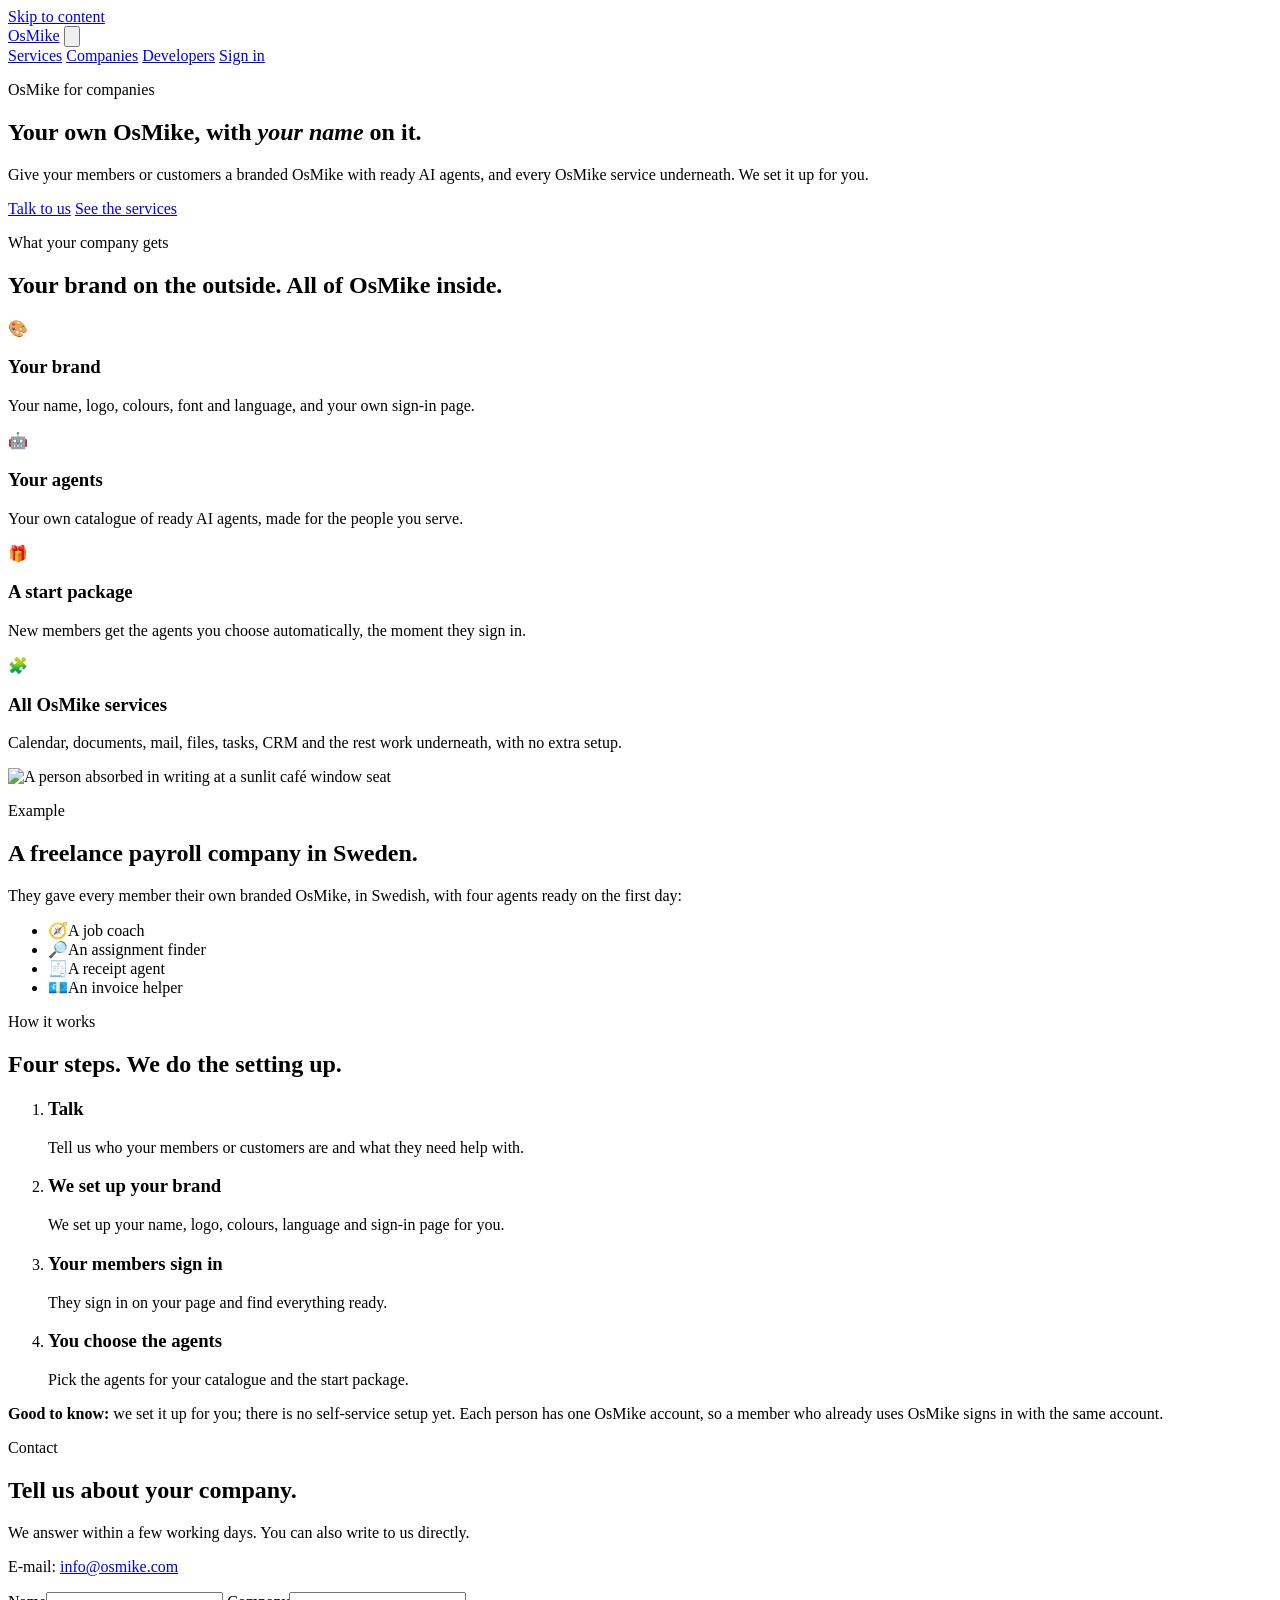
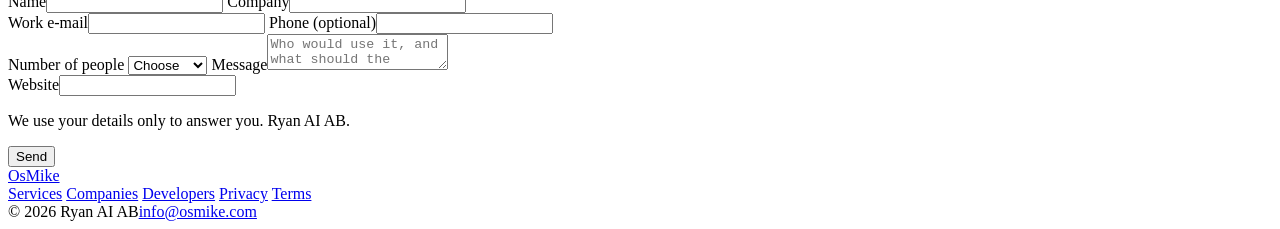
==== public/business.html @ 966ba389 "www.osmike.com: OsMike ecosystem site (people first) + OsMike for companies Rewrite from the device-" ====
<!doctype html>
<html lang="en">
<head>
<meta charset="utf-8" />
<meta name="viewport" content="width=device-width, initial-scale=1" />
<title>OsMike for companies — your own branded OsMike</title>
<meta name="description" content="White label: give your members or customers their own branded OsMike with ready AI agents and every OsMike service underneath. We set it up for you." />
<meta name="theme-color" content="#FBFAF7" media="(prefers-color-scheme: light)" />
<meta name="theme-color" content="#14110d" media="(prefers-color-scheme: dark)" />
<meta name="color-scheme" content="light dark" />
<link rel="canonical" href="https://www.osmike.com/business" />
<meta property="og:type" content="website" />
<meta property="og:site_name" content="OsMike" />
<meta property="og:url" content="https://www.osmike.com/business" />
<meta property="og:title" content="OsMike for companies — your own branded OsMike" />
<meta property="og:description" content="White label: give your members or customers their own branded OsMike with ready AI agents and every OsMike service underneath. We set it up for you." />
<meta property="og:image" content="https://www.osmike.com/img/hero-overlook.jpg" />
<meta property="og:image:alt" content="A woman with a warm coffee watching the dawn break over the sea from a cliff" />
<meta name="twitter:card" content="summary_large_image" />
<meta name="twitter:title" content="OsMike for companies — your own branded OsMike" />
<meta name="twitter:description" content="White label: give your members or customers their own branded OsMike with ready AI agents and every OsMike service underneath. We set it up for you." />
<meta name="twitter:image" content="https://www.osmike.com/img/hero-overlook.jpg" />
<link rel="apple-touch-icon" href="/img/apple-touch-icon.png" />
<link rel="icon" type="image/png" sizes="32x32" href="/img/favicon-32.png" />
<link rel="icon" href="data:image/svg+xml,%3Csvg xmlns='http://www.w3.org/2000/svg' viewBox='0 0 32 32'%3E%3Cdefs%3E%3ClinearGradient id='g' x1='0' y1='1' x2='1' y2='0'%3E%3Cstop offset='0' stop-color='%23FF8A5B'/%3E%3Cstop offset='.5' stop-color='%23FF6FA5'/%3E%3Cstop offset='1' stop-color='%237C7CFF'/%3E%3C/linearGradient%3E%3C/defs%3E%3Crect width='32' height='32' rx='9' fill='%23FBFAF7'/%3E%3Ccircle cx='16' cy='16' r='8' fill='url(%23g)'/%3E%3C/svg%3E" />
<link rel="preconnect" href="https://fonts.googleapis.com">
<link rel="preconnect" href="https://fonts.gstatic.com" crossorigin>
<link href="https://fonts.googleapis.com/css2?family=Fraunces:ital,opsz,wght@0,9..144,300..600;1,9..144,300..500&family=Manrope:wght@400;500;600;700&display=swap" rel="stylesheet">
<style>
  /* OsMike design tokens (reference copy; keep byte-identical). The rest is in /site.css. */
  :root{
    --bg:#FBFAF7; --ink:#17130E; --muted:#6c6458; --faint:#9a9082;
    --line:#ece6dc; --card:#ffffff;
    --coral:#FF8A5B; --rose:#FF6FA5; --peri:#7C7CFF; --sky:#4FC4E8;
    --accent:#E8553F;
    --disp:"Fraunces",Georgia,"Times New Roman",serif;
    --sans:"Manrope",system-ui,-apple-system,"Segoe UI",Roboto,Helvetica,Arial,sans-serif;
    --grad:linear-gradient(100deg,var(--coral),var(--rose) 42%,var(--peri) 82%);
  }
</style>
<link rel="stylesheet" href="/site.css" />
</head>
<body>
<a class="skip" href="#main">Skip to content</a>
<div class="dawn" aria-hidden="true"></div>
<div class="content">
<div class="wrap">

  <header class="top">
    <a class="logo" href="/" aria-label="OsMike home"><span class="mark"></span>OsMike</a>
    <button class="burger" type="button" aria-label="Menu" aria-expanded="false" aria-controls="menu">
      <svg viewBox="0 0 24 24" fill="none" stroke="currentColor" stroke-width="2" stroke-linecap="round" aria-hidden="true"><path d="M4 7h16M4 12h16M4 17h16"/></svg>
    </button>
    <nav class="menu" id="menu" aria-label="Main">
      <a href="/services">Services</a>
      <a href="/business" aria-current="page">Companies</a>
      <a href="/developers">Developers</a>
      <a class="cta" href="https://account.osmike.com/">Sign in</a>
    </nav>
  </header>

  <main id="main">

  <section class="page-head">
    <p class="eyebrow rv"><span class="d"></span>OsMike for companies</p>
    <h1 class="rv">Your own OsMike, with <em class="grad-text">your&nbsp;name</em> on it.</h1>
    <p class="sub rv">Give your members or customers a branded OsMike with ready AI agents, and every OsMike
      service underneath. We set it up for you.</p>
    <div class="actions rv">
      <a class="btn" href="#contact">Talk to us</a>
      <a class="btn ghost" href="/services">See the services</a>
    </div>
  </section>

  <section class="band" id="gets">
    <p class="kicker rv">What your company gets</p>
    <h2 class="title rv">Your brand on the outside. All of OsMike inside.</h2>
    <div class="gets">
      <div class="card rv"><span class="ico" aria-hidden="true">🎨</span><h3>Your brand</h3>
        <p>Your name, logo, colours, font and language, and your own sign-in page.</p></div>
      <div class="card rv"><span class="ico" aria-hidden="true">🤖</span><h3>Your agents</h3>
        <p>Your own catalogue of ready AI agents, made for the people you serve.</p></div>
      <div class="card rv"><span class="ico" aria-hidden="true">🎁</span><h3>A start package</h3>
        <p>New members get the agents you choose automatically, the moment they sign in.</p></div>
      <div class="card rv"><span class="ico" aria-hidden="true">🧩</span><h3>All OsMike services</h3>
        <p>Calendar, documents, mail, files, tasks, CRM and the rest work underneath, with no extra setup.</p></div>
    </div>
  </section>

  <section class="band" style="padding-top:0" id="example">
    <div class="case rv">
      <div class="c-media"><img src="/img/journey-work.webp" width="1280" height="720" loading="lazy" decoding="async"
        alt="A person absorbed in writing at a sunlit café window seat"></div>
      <div class="c-body">
        <p class="kicker">Example</p>
        <h2 class="title">A freelance payroll company in Sweden.</h2>
        <p class="intro">They gave every member their own branded OsMike, in Swedish, with four agents ready on the
          first day:</p>
        <ul class="agents-list">
          <li><span class="ico" aria-hidden="true">🧭</span>A job coach</li>
          <li><span class="ico" aria-hidden="true">🔎</span>An assignment finder</li>
          <li><span class="ico" aria-hidden="true">🧾</span>A receipt agent</li>
          <li><span class="ico" aria-hidden="true">💶</span>An invoice helper</li>
        </ul>
      </div>
    </div>
  </section>

  <section class="band" style="padding-top:0" id="how">
    <p class="kicker rv">How it works</p>
    <h2 class="title rv">Four steps. We do the setting up.</h2>
    <ol class="how">
      <li class="rv"><h3>Talk</h3><p>Tell us who your members or customers are and what they need help with.</p></li>
      <li class="rv"><h3>We set up your brand</h3><p>We set up your name, logo, colours, language and sign-in page for you.</p></li>
      <li class="rv"><h3>Your members sign in</h3><p>They sign in on your page and find everything ready.</p></li>
      <li class="rv"><h3>You choose the agents</h3><p>Pick the agents for your catalogue and the start package.</p></li>
    </ol>
    <p class="note rv"><b>Good to know:</b> we set it up for you; there is no self-service setup yet. Each person
      has one OsMike account, so a member who already uses OsMike signs in with the same account.</p>
  </section>

  <section class="band" style="padding-top:0" id="contact">
    <div class="contact">
      <div>
        <p class="kicker rv">Contact</p>
        <h2 class="title rv">Tell us about your company.</h2>
        <p class="intro rv">We answer within a few working days. You can also write to us directly.</p>
        <p class="mail-line rv">E-mail: <a href="mailto:info@osmike.com">info@osmike.com</a></p>
      </div>
      <div id="form-box">
        <form class="lead" id="lead" novalidate>
          <div class="row2">
            <label>Name<input name="name" type="text" autocomplete="name" required maxlength="200"></label>
            <label>Company<input name="company" type="text" autocomplete="organization" required maxlength="200"></label>
          </div>
          <div class="row2">
            <label>Work e-mail<input name="email" type="email" autocomplete="email" required maxlength="254"></label>
            <label><span>Phone <span class="opt">(optional)</span></span><input name="phone" type="tel" autocomplete="tel" maxlength="50"></label>
          </div>
          <label>Number of people
            <select name="size" required>
              <option value="" selected disabled>Choose</option>
              <option>1-10</option><option>11-50</option><option>51-250</option><option>251-1000</option><option>1000+</option>
            </select>
          </label>
          <label>Message<textarea name="message" required maxlength="5000" placeholder="Who would use it, and what should the agents help with?"></textarea></label>
          <div class="hp" aria-hidden="true">
            <label>Website<input name="website" type="text" tabindex="-1" autocomplete="off"></label>
          </div>
          <p class="consent">We use your details only to answer you. Ryan AI AB.</p>
          <p class="form-err" id="form-err" role="alert" hidden></p>
          <div><button class="btn" type="submit" id="send">Send</button></div>
        </form>
      </div>
    </div>
  </section>

  </main>

  <footer>
    <a class="logo" href="/"><span class="mark"></span>OsMike</a>
    <nav class="links" aria-label="Footer">
      <a href="/services">Services</a>
      <a href="/business">Companies</a>
      <a href="/developers">Developers</a>
      <a href="https://account.osmike.com/privacy">Privacy</a>
      <a href="https://account.osmike.com/terms">Terms</a>
    </nav>
    <div class="legal"><span>© 2026 Ryan AI AB</span><a href="mailto:info@osmike.com">info@osmike.com</a></div>
  </footer>

</div>
</div>

<script>
  (function(){
    var b=document.querySelector('.burger'),m=document.getElementById('menu');
    if(b&&m){b.addEventListener('click',function(){var o=m.classList.toggle('open');b.setAttribute('aria-expanded',o?'true':'false');});
      document.addEventListener('keydown',function(e){if(e.key==='Escape'&&m.classList.contains('open')){m.classList.remove('open');b.setAttribute('aria-expanded','false');b.focus();}});}
    var els=[].slice.call(document.querySelectorAll('.rv'));
    if(!('IntersectionObserver' in window)){els.forEach(function(e){e.classList.add('in')});return;}
    var io=new IntersectionObserver(function(en){
      en.forEach(function(x){ if(x.isIntersecting){x.target.classList.add('in');io.unobserve(x.target);} });
    },{threshold:.08,rootMargin:'0px 0px -6% 0px'});
    els.forEach(function(e){io.observe(e)});
  })();
</script>

<script>
(function(){
  var f=document.getElementById('lead'),err=document.getElementById('form-err'),btn=document.getElementById('send'),box=document.getElementById('form-box');
  function showErr(m){err.textContent=m;err.hidden=false;}
  f.addEventListener('submit',function(e){
    e.preventDefault();err.hidden=true;
    if(!f.checkValidity()){
      var bad=f.querySelector(':invalid');
      showErr('Please fill in '+(bad&&bad.name==='email'?'a valid work e-mail':'all fields except phone')+'.');
      if(bad)bad.focus();return;
    }
    var v=function(n){return (f.elements[n].value||'').trim()};
    var body={name:v('name'),company:v('company'),email:v('email'),phone:v('phone'),size:v('size'),message:v('message'),website:v('website')};
    btn.disabled=true;btn.textContent='Sending…';
    fetch('/api/contact',{method:'POST',headers:{'Content-Type':'application/json'},body:JSON.stringify(body)})
      .then(function(r){return r.json().catch(function(){return {}}).then(function(j){return {ok:r.ok,j:j}})})
      .then(function(x){
        if(x.ok){
          box.innerHTML='<div class="thanks" tabindex="-1"><h3>Thank you.</h3><p>We have your message and will answer you at the e-mail you gave us.</p></div>';
          box.firstChild.focus();return;
        }
        var d=x.j&&x.j.detail;
        if(Array.isArray(d))d=d.map(function(i){return i.msg||''}).join(' ');
        showErr(d||'Something went wrong. Please try again, or write to info@osmike.com.');
      })
      .catch(function(){showErr('Could not send. Check your connection and try again, or write to info@osmike.com.');})
      .then(function(){btn.disabled=false;btn.textContent='Send';});
  });
})();
</script>
</body>
</html>
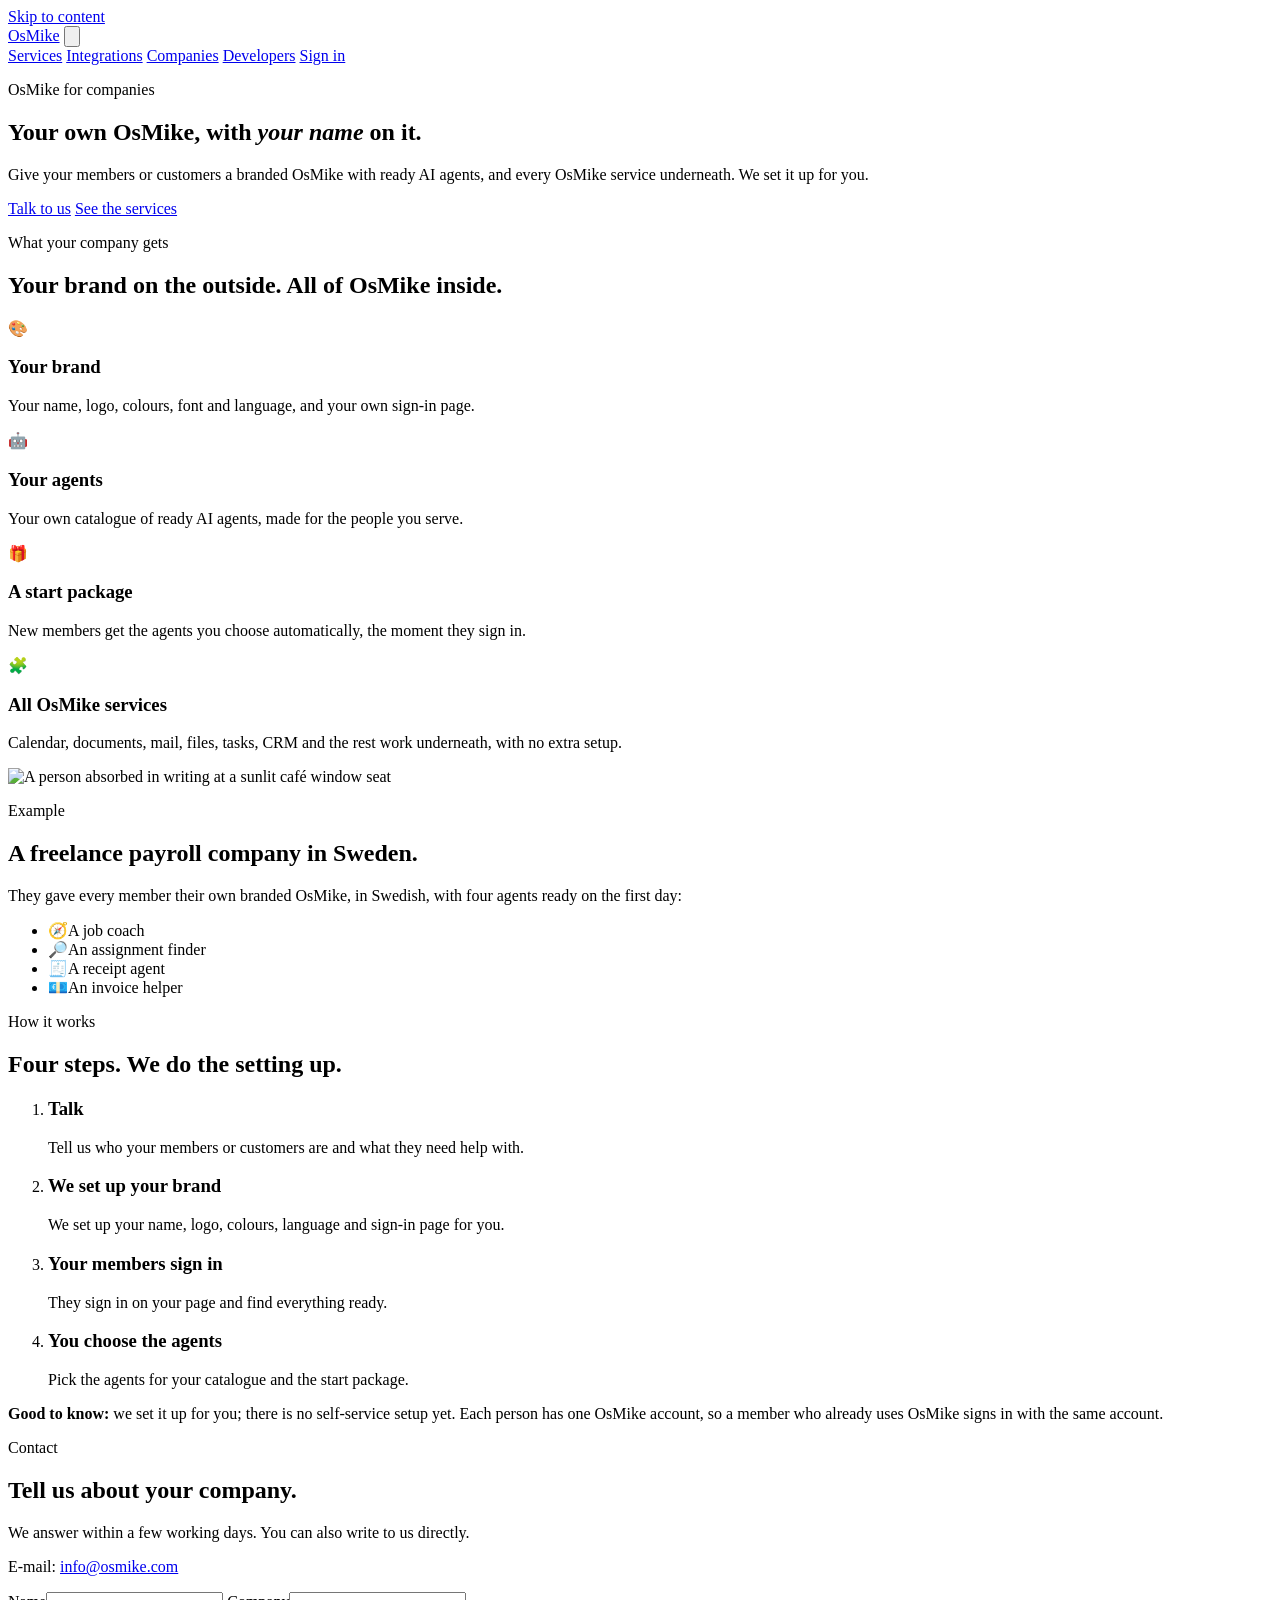
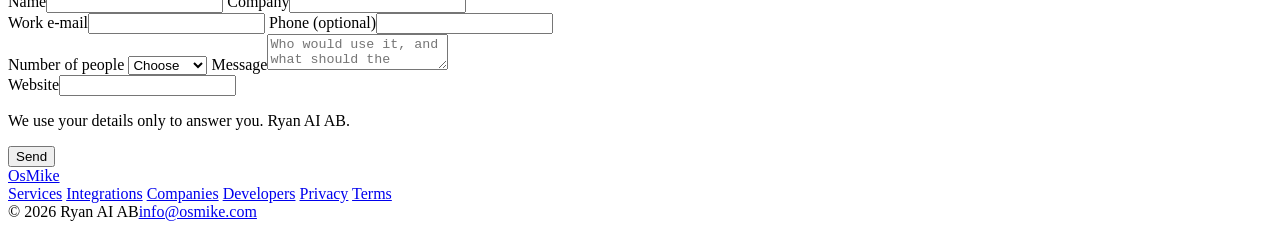
==== commit 9234a6f9: "Site: jobs + leads on the home page, new /integrations page (accounts, any API on request, the 20 bu" ====
--- a/public/business.html
+++ b/public/business.html
@@ -53,6 +53,7 @@
     </button>
     <nav class="menu" id="menu" aria-label="Main">
       <a href="/services">Services</a>
+      <a href="/integrations">Integrations</a>
       <a href="/business" aria-current="page">Companies</a>
       <a href="/developers">Developers</a>
       <a class="cta" href="https://account.osmike.com/">Sign in</a>
@@ -161,6 +162,7 @@
     <a class="logo" href="/"><span class="mark"></span>OsMike</a>
     <nav class="links" aria-label="Footer">
       <a href="/services">Services</a>
+      <a href="/integrations">Integrations</a>
       <a href="/business">Companies</a>
       <a href="/developers">Developers</a>
       <a href="https://account.osmike.com/privacy">Privacy</a>
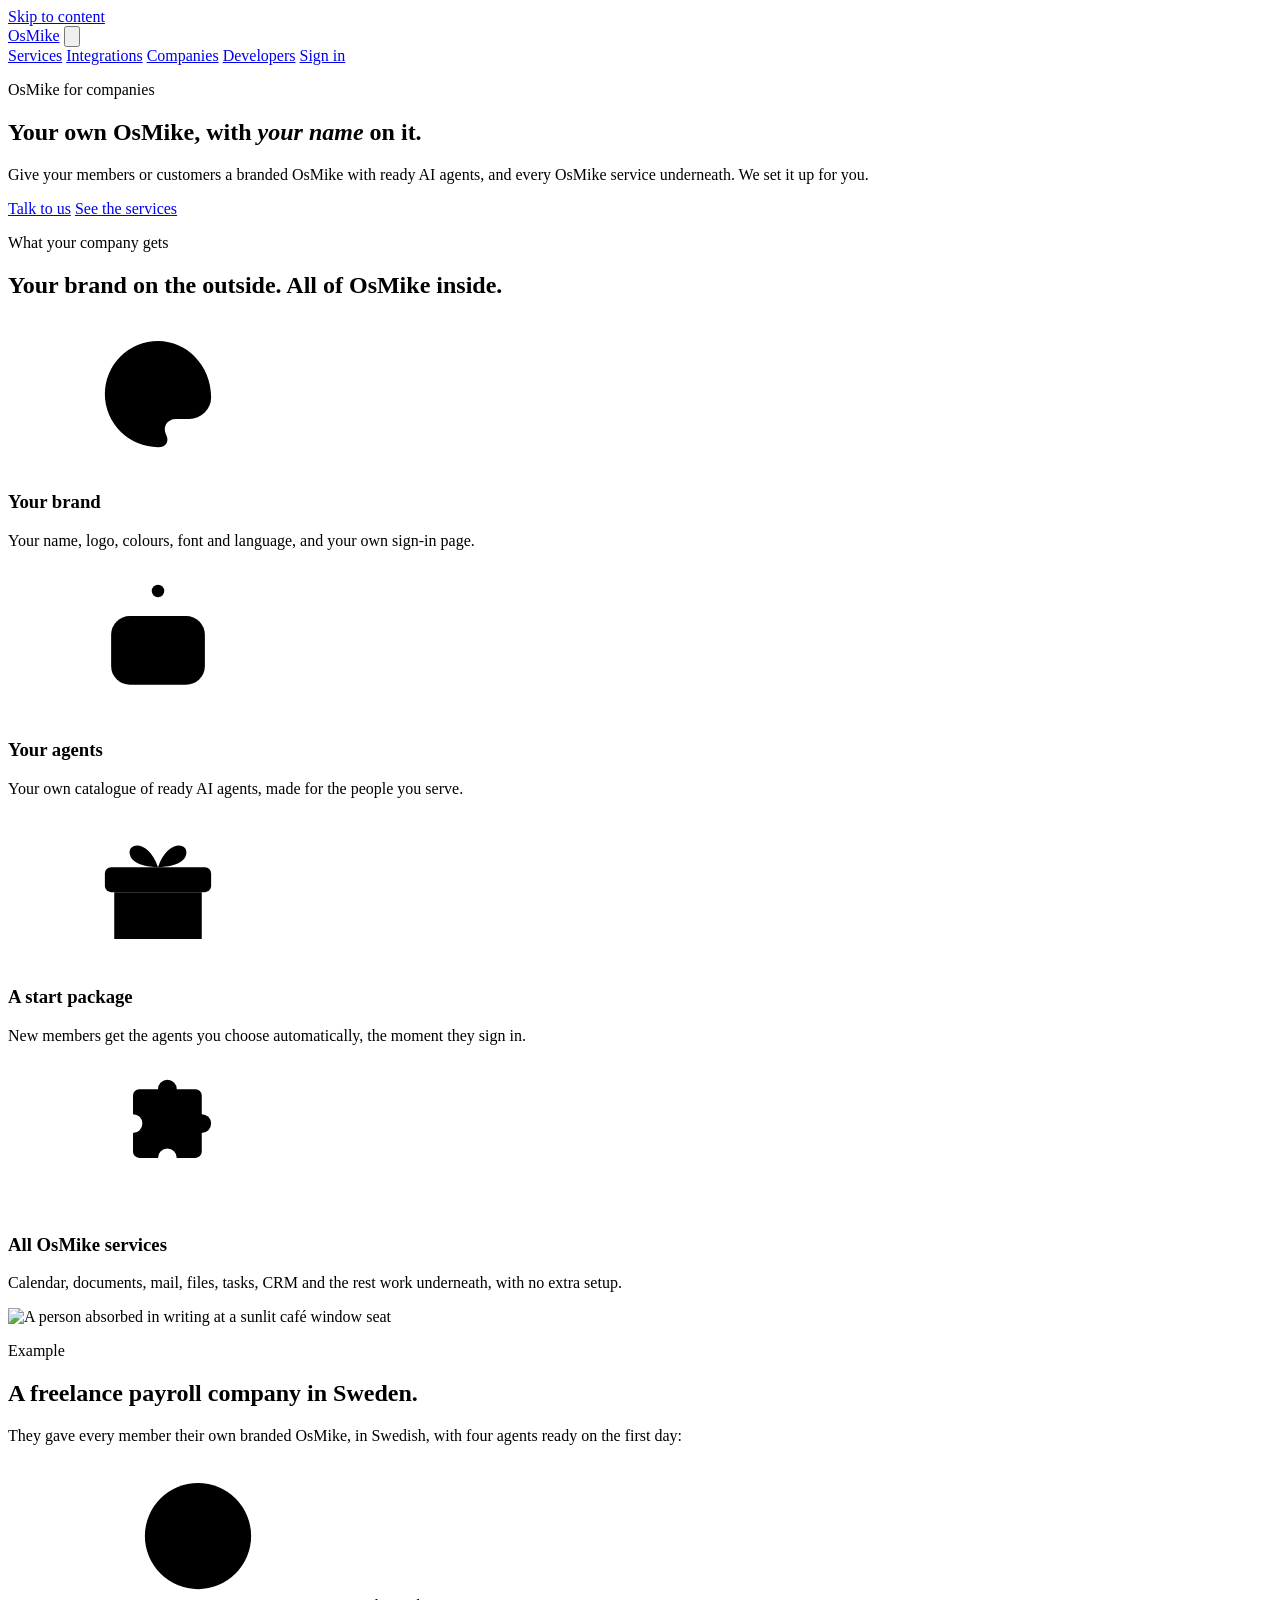
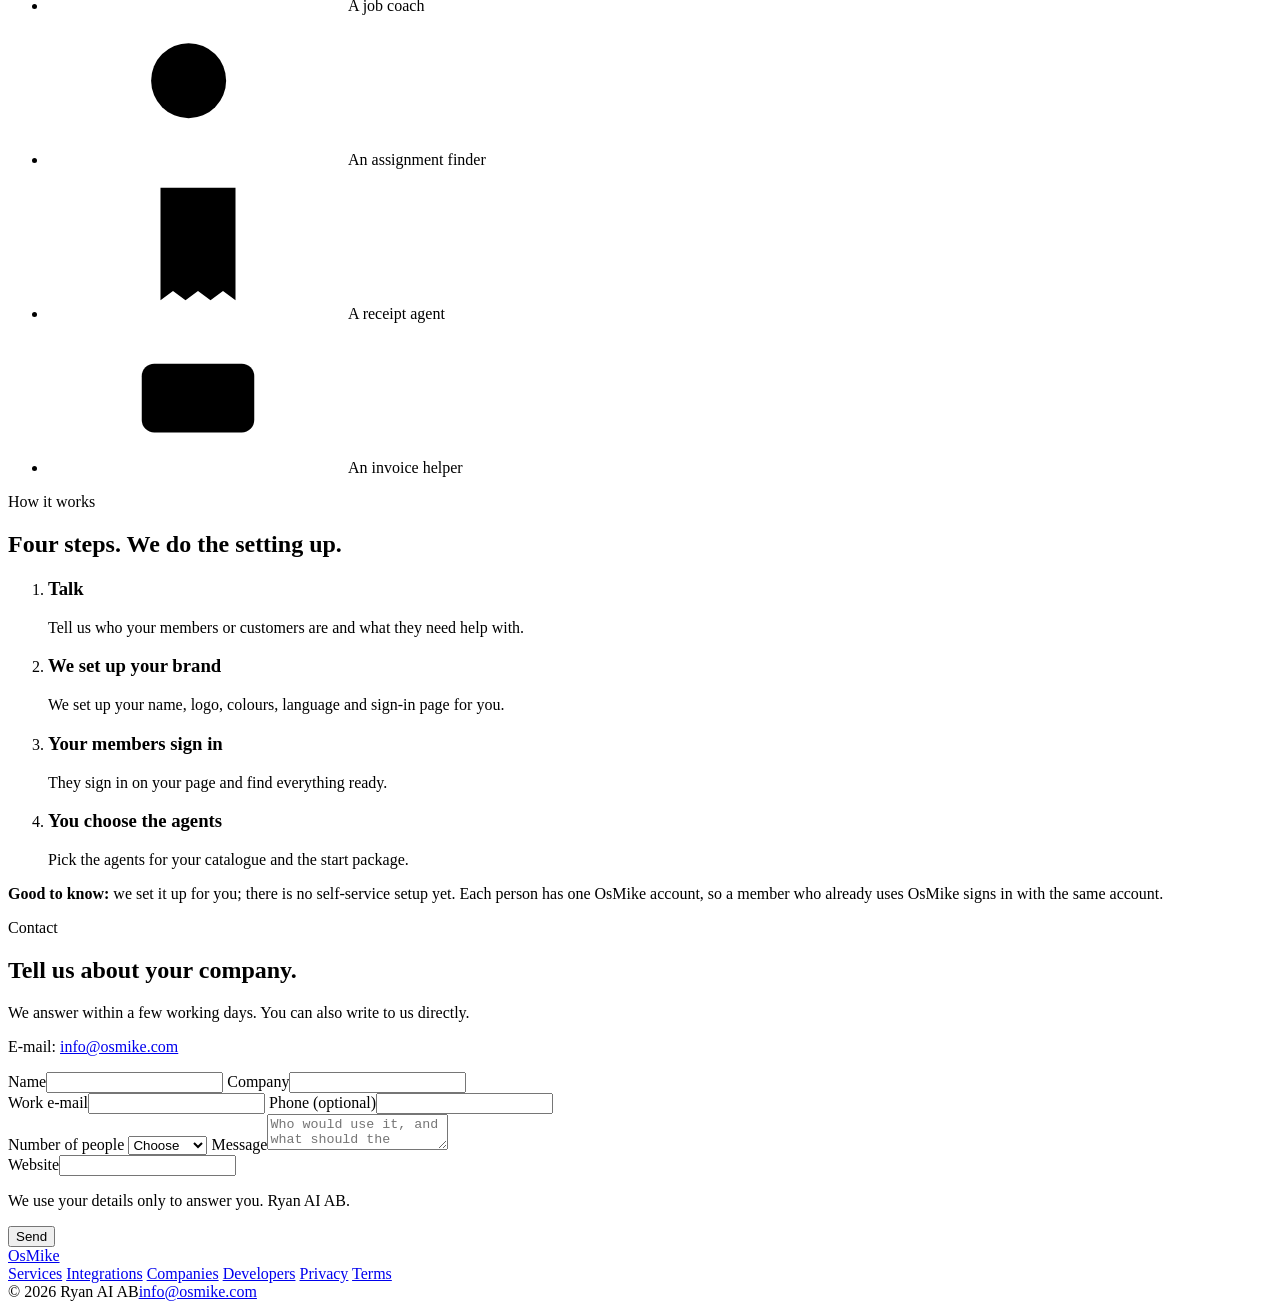
==== commit 8e50b139: "Line icons (inline SVG sprite, tools/icons.py) instead of emoji: emoji are empty squares on Linux/Wi" ====
--- a/public/business.html
+++ b/public/business.html
@@ -45,7 +45,7 @@
 <div class="dawn" aria-hidden="true"></div>
 <div class="content">
 <div class="wrap">
-
+<svg width="0" height="0" style="position:absolute" aria-hidden="true" focusable="false"><defs><symbol id="i-calendar" viewBox="0 0 24 24"><rect x="3.5" y="5" width="17" height="15.5" rx="2.5"/><path d="M3.5 10h17M8 3v4M16 3v4"/></symbol><symbol id="i-file" viewBox="0 0 24 24"><path d="M14 3H7a2 2 0 0 0-2 2v14a2 2 0 0 0 2 2h10a2 2 0 0 0 2-2V8z"/><path d="M14 3v5h5M8.5 13h7M8.5 16.5h5"/></symbol><symbol id="i-sheet" viewBox="0 0 24 24"><rect x="4" y="4" width="16" height="16" rx="2"/><path d="M4 10h16M4 15h16M10 4v16"/></symbol><symbol id="i-slides" viewBox="0 0 24 24"><rect x="3" y="4" width="18" height="12" rx="2"/><path d="M12 16v4M8 20h8M8 12l3-3 2 2 3-3"/></symbol><symbol id="i-video" viewBox="0 0 24 24"><rect x="3" y="6" width="13" height="12" rx="2.5"/><path d="M16 10.5l5-3v9l-5-3"/></symbol><symbol id="i-mail" viewBox="0 0 24 24"><rect x="3" y="5" width="18" height="14" rx="2.5"/><path d="M3.5 7l8.5 6 8.5-6"/></symbol><symbol id="i-folder" viewBox="0 0 24 24"><path d="M3 7a2 2 0 0 1 2-2h4l2 2.5h8a2 2 0 0 1 2 2V17a2 2 0 0 1-2 2H5a2 2 0 0 1-2-2z"/></symbol><symbol id="i-check" viewBox="0 0 24 24"><rect x="4" y="4" width="16" height="16" rx="3"/><path d="M8.5 12.5l2.5 2.5 4.5-5"/></symbol><symbol id="i-cards" viewBox="0 0 24 24"><rect x="7" y="4" width="11" height="15" rx="2" transform="rotate(8 12.5 11.5)"/><rect x="4" y="5" width="11" height="15" rx="2"/></symbol><symbol id="i-handshake" viewBox="0 0 24 24"><path d="M3 12l3-3 3 1 3-3 3 1 3 2 3-1"/><path d="M6 9v5l4 4 2-1 2 1 4-4v-4"/><path d="M10 14l2 2M12 12l2.5 2.5"/></symbol><symbol id="i-scroll" viewBox="0 0 24 24"><path d="M7 4h10a2 2 0 0 1 2 2v12a2 2 0 0 1-2 2H8"/><path d="M7 4a2 2 0 0 0-2 2v2h4V6a2 2 0 0 0-2-2zM9 20a2 2 0 0 1-2-2V8M11 9h5M11 12.5h5M11 16h3"/></symbol><symbol id="i-pen" viewBox="0 0 24 24"><path d="M15.5 4.5l4 4L9 19l-5 1 1-5z"/><path d="M13.5 6.5l4 4"/></symbol><symbol id="i-target" viewBox="0 0 24 24"><circle cx="12" cy="12" r="8.5"/><circle cx="12" cy="12" r="5"/><circle cx="12" cy="12" r="1.5"/></symbol><symbol id="i-briefcase" viewBox="0 0 24 24"><rect x="3" y="7" width="18" height="13" rx="2.5"/><path d="M9 7V5.5A1.5 1.5 0 0 1 10.5 4h3A1.5 1.5 0 0 1 15 5.5V7M3 12.5h18"/></symbol><symbol id="i-sparkles" viewBox="0 0 24 24"><path d="M12 3l1.8 4.7L18.5 9.5l-4.7 1.8L12 16l-1.8-4.7L5.5 9.5l4.7-1.8z"/><path d="M18.5 15l.8 2 2 .8-2 .8-.8 2-.8-2-2-.8 2-.8z"/></symbol><symbol id="i-users" viewBox="0 0 24 24"><circle cx="9" cy="8.5" r="3.2"/><path d="M3 19.5c.6-3.3 3-5 6-5s5.4 1.7 6 5"/><circle cx="16.5" cy="9.5" r="2.6"/><path d="M16 14.6c2.6.1 4.4 1.7 5 4.4"/></symbol><symbol id="i-brain" viewBox="0 0 24 24"><path d="M9.5 4.5A2.5 2.5 0 0 0 7 7a2.5 2.5 0 0 0-2 4 2.5 2.5 0 0 0 1 4 2.5 2.5 0 0 0 3.5 3.5V4.5z"/><path d="M14.5 4.5A2.5 2.5 0 0 1 17 7a2.5 2.5 0 0 1 2 4 2.5 2.5 0 0 1-1 4 2.5 2.5 0 0 1-3.5 3.5V4.5z"/><path d="M9.5 4.5a2.5 2.5 0 0 1 5 0M9.5 18.5a2.5 2.5 0 0 0 5 0"/></symbol><symbol id="i-link" viewBox="0 0 24 24"><path d="M10 14a4 4 0 0 0 5.7 0l3-3a4 4 0 0 0-5.7-5.7l-1 1"/><path d="M14 10a4 4 0 0 0-5.7 0l-3 3a4 4 0 0 0 5.7 5.7l1-1"/></symbol><symbol id="i-plug" viewBox="0 0 24 24"><path d="M9 3v5M15 3v5M6 8h12v3a6 6 0 0 1-12 0zM12 17v4"/></symbol><symbol id="i-camera" viewBox="0 0 24 24"><path d="M4 8a2 2 0 0 1 2-2h2l1.5-2h5L16 6h2a2 2 0 0 1 2 2v9a2 2 0 0 1-2 2H6a2 2 0 0 1-2-2z"/><circle cx="12" cy="12.5" r="3.5"/></symbol><symbol id="i-map" viewBox="0 0 24 24"><path d="M3 6.5l6-2.5 6 2.5 6-2.5v13.5l-6 2.5-6-2.5-6 2.5z"/><path d="M9 4v13.5M15 6.5V20"/></symbol><symbol id="i-cloud-sun" viewBox="0 0 24 24"><path d="M8 4.5V3M3.5 9H2M4.8 5.8L3.8 4.8M12.2 5.8l1-1"/><path d="M5.2 11A3.5 3.5 0 0 1 11.6 8"/><path d="M8 20a4 4 0 0 1-.4-8 5.5 5.5 0 0 1 10.6 1.5A3.3 3.3 0 0 1 17.5 20z"/></symbol><symbol id="i-newspaper" viewBox="0 0 24 24"><path d="M4 5h13v14a1.5 1.5 0 0 0 1.5 1.5H6A2 2 0 0 1 4 18.5z"/><path d="M17 9h3v9.5a1.5 1.5 0 0 1-3 0M7.5 8.5h6M7.5 12h6M7.5 15.5h4"/></symbol><symbol id="i-search" viewBox="0 0 24 24"><circle cx="10.5" cy="10.5" r="6"/><path d="M15 15l5.5 5.5"/></symbol><symbol id="i-globe" viewBox="0 0 24 24"><circle cx="12" cy="12" r="8.5"/><path d="M3.5 12h17M12 3.5c2.5 2.5 3.5 5.5 3.5 8.5s-1 6-3.5 8.5c-2.5-2.5-3.5-5.5-3.5-8.5s1-6 3.5-8.5z"/></symbol><symbol id="i-mic" viewBox="0 0 24 24"><rect x="9" y="3" width="6" height="11" rx="3"/><path d="M5.5 11a6.5 6.5 0 0 0 13 0M12 17.5V21M9 21h6"/></symbol><symbol id="i-music" viewBox="0 0 24 24"><path d="M9 18V5l11-2v13"/><circle cx="6.5" cy="18" r="2.5"/><circle cx="17.5" cy="16" r="2.5"/></symbol><symbol id="i-book" viewBox="0 0 24 24"><path d="M4 5.5A1.5 1.5 0 0 1 5.5 4H11v16H5.5A1.5 1.5 0 0 1 4 18.5zM20 5.5A1.5 1.5 0 0 0 18.5 4H13v16h5.5a1.5 1.5 0 0 0 1.5-1.5z"/></symbol><symbol id="i-cart" viewBox="0 0 24 24"><path d="M3 4h2.5l2 11h10.5l2-7.5H6.5"/><circle cx="9" cy="19" r="1.5"/><circle cx="17" cy="19" r="1.5"/></symbol><symbol id="i-pot" viewBox="0 0 24 24"><path d="M4 10h16v5a5 5 0 0 1-5 5H9a5 5 0 0 1-5-5zM2.5 10h19M9 6.5c0-1 1-1.5 1-2.5M13 6.5c0-1 1-1.5 1-2.5"/></symbol><symbol id="i-box" viewBox="0 0 24 24"><path d="M12 3l8.5 4.5v9L12 21l-8.5-4.5v-9z"/><path d="M3.5 7.5L12 12l8.5-4.5M12 12v9"/></symbol><symbol id="i-pin" viewBox="0 0 24 24"><path d="M12 21s-6.5-6-6.5-11a6.5 6.5 0 0 1 13 0c0 5-6.5 11-6.5 11z"/><circle cx="12" cy="10" r="2.3"/></symbol><symbol id="i-compass" viewBox="0 0 24 24"><circle cx="12" cy="12" r="8.5"/><path d="M15.5 8.5l-2 5-5 2 2-5z"/></symbol><symbol id="i-car" viewBox="0 0 24 24"><path d="M5 16V11l2-4.5h10l2 4.5v5"/><path d="M3.5 16h17v2.5h-17zM5 11h14"/><circle cx="7.5" cy="13.5" r=".6"/><circle cx="16.5" cy="13.5" r=".6"/></symbol><symbol id="i-wallet" viewBox="0 0 24 24"><path d="M4 7.5A2.5 2.5 0 0 1 6.5 5H18v3"/><rect x="4" y="8" width="16.5" height="11.5" rx="2.5"/><path d="M16.5 13.5h.5"/></symbol><symbol id="i-dna" viewBox="0 0 24 24"><path d="M7 3c0 6 10 6 10 12M17 21c0-6-10-6-10-12"/><path d="M8 6h8M8.5 17.5h7M9 12h6"/></symbol><symbol id="i-chart-up" viewBox="0 0 24 24"><path d="M4 4v16h16"/><path d="M7.5 15l4-4.5 3 3 5-6"/><path d="M15.5 7.5h4v4"/></symbol><symbol id="i-chat" viewBox="0 0 24 24"><path d="M5 5h14a2 2 0 0 1 2 2v8a2 2 0 0 1-2 2h-8l-4.5 3.5V17H5a2 2 0 0 1-2-2V7a2 2 0 0 1 2-2z"/><path d="M8 10h8M8 13h5"/></symbol><symbol id="i-key" viewBox="0 0 24 24"><circle cx="8" cy="15" r="4"/><path d="M11 12l8.5-8.5M16 7l2.5 2.5M18.5 4.5L20 6"/></symbol><symbol id="i-zap" viewBox="0 0 24 24"><path d="M13 3L5 13.5h6L10 21l8-10.5h-6z"/></symbol><symbol id="i-bot" viewBox="0 0 24 24"><rect x="4.5" y="8" width="15" height="11" rx="3"/><path d="M12 4.5V8M9.5 13h.01M14.5 13h.01M9.5 16.5h5"/><circle cx="12" cy="4" r="1"/></symbol><symbol id="i-satellite" viewBox="0 0 24 24"><path d="M13 7l4 4-6 6-4-4z"/><path d="M15 5l2-2 4 4-2 2M9 15l-2 2M4.5 13.5A6 6 0 0 0 10.5 19.5"/></symbol><symbol id="i-shield" viewBox="0 0 24 24"><path d="M12 3l7.5 3v5.5c0 4.5-3 8-7.5 9.5-4.5-1.5-7.5-5-7.5-9.5V6z"/><path d="M9 12l2 2 4-4"/></symbol><symbol id="i-tools" viewBox="0 0 24 24"><path d="M14.5 6.5a4 4 0 0 0-5.3 5L4 16.8V20h3.2l5.3-5.2a4 4 0 0 0 5-5.3l-2.5 2.5-2.5-.5-.5-2.5z"/></symbol><symbol id="i-palette" viewBox="0 0 24 24"><path d="M12 3.5a8.5 8.5 0 1 0 0 17c1.4 0 1.8-1 1.3-2-.6-1.2.1-2.5 1.6-2.5H17a3.5 3.5 0 0 0 3.5-3.5c0-5-3.8-9-8.5-9z"/><circle cx="7.5" cy="11" r="1"/><circle cx="10" cy="7.5" r="1"/><circle cx="14.5" cy="7.5" r="1"/></symbol><symbol id="i-gift" viewBox="0 0 24 24"><rect x="3.5" y="8.5" width="17" height="4" rx="1"/><path d="M5 12.5V20h14v-7.5M12 8.5V20M12 8.5C10.5 4 7 4.5 7.5 6.5S12 8.5 12 8.5zM12 8.5c1.5-4.5 5-4 4.5-2S12 8.5 12 8.5z"/></symbol><symbol id="i-banknote" viewBox="0 0 24 24"><rect x="3" y="6.5" width="18" height="11" rx="2"/><circle cx="12" cy="12" r="2.5"/><path d="M6.5 9.5v.01M17.5 14.5v.01"/></symbol><symbol id="i-bank" viewBox="0 0 24 24"><path d="M3.5 9L12 4l8.5 5zM5.5 9v8M10 9v8M14 9v8M18.5 9v8M3.5 20h17M4.5 17h15"/></symbol><symbol id="i-landmark" viewBox="0 0 24 24"><path d="M12 3.5l8 4.5H4zM6 8v9M10 8v9M14 8v9M18 8v9M4 17h16v3H4z"/></symbol><symbol id="i-send" viewBox="0 0 24 24"><path d="M21 3.5L10.5 14M21 3.5l-6.5 17-4-6.5-6.5-4z"/></symbol><symbol id="i-cog" viewBox="0 0 24 24"><circle cx="12" cy="12" r="3"/><path d="M12 2.5v3M12 18.5v3M21.5 12h-3M5.5 12h-3M18.7 5.3l-2.1 2.1M7.4 16.6l-2.1 2.1M18.7 18.7l-2.1-2.1M7.4 7.4L5.3 5.3"/></symbol><symbol id="i-terminal" viewBox="0 0 24 24"><rect x="3" y="4.5" width="18" height="15" rx="2.5"/><path d="M7 9.5l3 2.5-3 2.5M12.5 15h4.5"/></symbol><symbol id="i-puzzle" viewBox="0 0 24 24"><path d="M9 4.5h3a1.5 1.5 0 0 1 3 0h3a1 1 0 0 1 1 1v3a1.5 1.5 0 0 1 0 3v3a1 1 0 0 1-1 1h-3a1.5 1.5 0 0 0-3 0H9a1 1 0 0 1-1-1v-3a1.5 1.5 0 0 0 0-3v-3a1 1 0 0 1 1-1z"/></symbol><symbol id="i-receipt" viewBox="0 0 24 24"><path d="M6 3h12v18l-2-1.5-2 1.5-2-1.5-2 1.5-2-1.5L6 21z"/><path d="M9 8h6M9 11.5h6M9 15h4"/></symbol><symbol id="i-google" viewBox="0 0 24 24"><path d="M20 12.2c0-.6-.1-1.2-.2-1.7H12v3.3h4.5a3.9 3.9 0 0 1-1.7 2.5v2h2.7c1.6-1.5 2.5-3.6 2.5-6.1z"/><path d="M12 20.5c2.3 0 4.2-.8 5.5-2.1l-2.7-2a5 5 0 0 1-7.5-2.7H4.6v2.1a8.5 8.5 0 0 0 7.4 4.7z"/><path d="M7.3 13.7a5 5 0 0 1 0-3.4V8.2H4.6a8.5 8.5 0 0 0 0 7.6z"/><path d="M12 6.9c1.3 0 2.4.5 3.3 1.3l2.4-2.4A8.4 8.4 0 0 0 4.6 8.2l2.7 2.1A5 5 0 0 1 12 6.9z"/></symbol><symbol id="i-heart" viewBox="0 0 24 24"><path d="M12 20s-7.5-4.5-7.5-10A4.5 4.5 0 0 1 12 7a4.5 4.5 0 0 1 7.5 3c0 5.5-7.5 10-7.5 10z"/></symbol><symbol id="i-thought" viewBox="0 0 24 24"><path d="M7 15a4 4 0 0 1-.5-8 5 5 0 0 1 9.5-1 4 4 0 0 1 1.5 7.8V14a3 3 0 0 1-3 3H9.5"/><circle cx="7" cy="19" r="1.3"/><circle cx="4.5" cy="21" r=".6"/></symbol><symbol id="i-antenna" viewBox="0 0 24 24"><path d="M12 12v9M8 21h8"/><circle cx="12" cy="10" r="1.6"/><path d="M8 6.5a5.5 5.5 0 0 0 0 7M16 6.5a5.5 5.5 0 0 1 0 7M5.2 4a9.5 9.5 0 0 0 0 12M18.8 4a9.5 9.5 0 0 1 0 12"/></symbol></defs></svg>
   <header class="top">
     <a class="logo" href="/" aria-label="OsMike home"><span class="mark"></span>OsMike</a>
     <button class="burger" type="button" aria-label="Menu" aria-expanded="false" aria-controls="menu">
@@ -77,13 +77,13 @@
     <p class="kicker rv">What your company gets</p>
     <h2 class="title rv">Your brand on the outside. All of OsMike inside.</h2>
     <div class="gets">
-      <div class="card rv"><span class="ico" aria-hidden="true">🎨</span><h3>Your brand</h3>
+      <div class="card rv"><span class="ico" aria-hidden="true"><svg class="i" aria-hidden="true" focusable="false"><use href="#i-palette"/></svg></span><h3>Your brand</h3>
         <p>Your name, logo, colours, font and language, and your own sign-in page.</p></div>
-      <div class="card rv"><span class="ico" aria-hidden="true">🤖</span><h3>Your agents</h3>
+      <div class="card rv"><span class="ico" aria-hidden="true"><svg class="i" aria-hidden="true" focusable="false"><use href="#i-bot"/></svg></span><h3>Your agents</h3>
         <p>Your own catalogue of ready AI agents, made for the people you serve.</p></div>
-      <div class="card rv"><span class="ico" aria-hidden="true">🎁</span><h3>A start package</h3>
+      <div class="card rv"><span class="ico" aria-hidden="true"><svg class="i" aria-hidden="true" focusable="false"><use href="#i-gift"/></svg></span><h3>A start package</h3>
         <p>New members get the agents you choose automatically, the moment they sign in.</p></div>
-      <div class="card rv"><span class="ico" aria-hidden="true">🧩</span><h3>All OsMike services</h3>
+      <div class="card rv"><span class="ico" aria-hidden="true"><svg class="i" aria-hidden="true" focusable="false"><use href="#i-puzzle"/></svg></span><h3>All OsMike services</h3>
         <p>Calendar, documents, mail, files, tasks, CRM and the rest work underneath, with no extra setup.</p></div>
     </div>
   </section>
@@ -98,10 +98,10 @@
         <p class="intro">They gave every member their own branded OsMike, in Swedish, with four agents ready on the
           first day:</p>
         <ul class="agents-list">
-          <li><span class="ico" aria-hidden="true">🧭</span>A job coach</li>
-          <li><span class="ico" aria-hidden="true">🔎</span>An assignment finder</li>
-          <li><span class="ico" aria-hidden="true">🧾</span>A receipt agent</li>
-          <li><span class="ico" aria-hidden="true">💶</span>An invoice helper</li>
+          <li><span class="ico" aria-hidden="true"><svg class="i" aria-hidden="true" focusable="false"><use href="#i-compass"/></svg></span>A job coach</li>
+          <li><span class="ico" aria-hidden="true"><svg class="i" aria-hidden="true" focusable="false"><use href="#i-search"/></svg></span>An assignment finder</li>
+          <li><span class="ico" aria-hidden="true"><svg class="i" aria-hidden="true" focusable="false"><use href="#i-receipt"/></svg></span>A receipt agent</li>
+          <li><span class="ico" aria-hidden="true"><svg class="i" aria-hidden="true" focusable="false"><use href="#i-banknote"/></svg></span>An invoice helper</li>
         </ul>
       </div>
     </div>
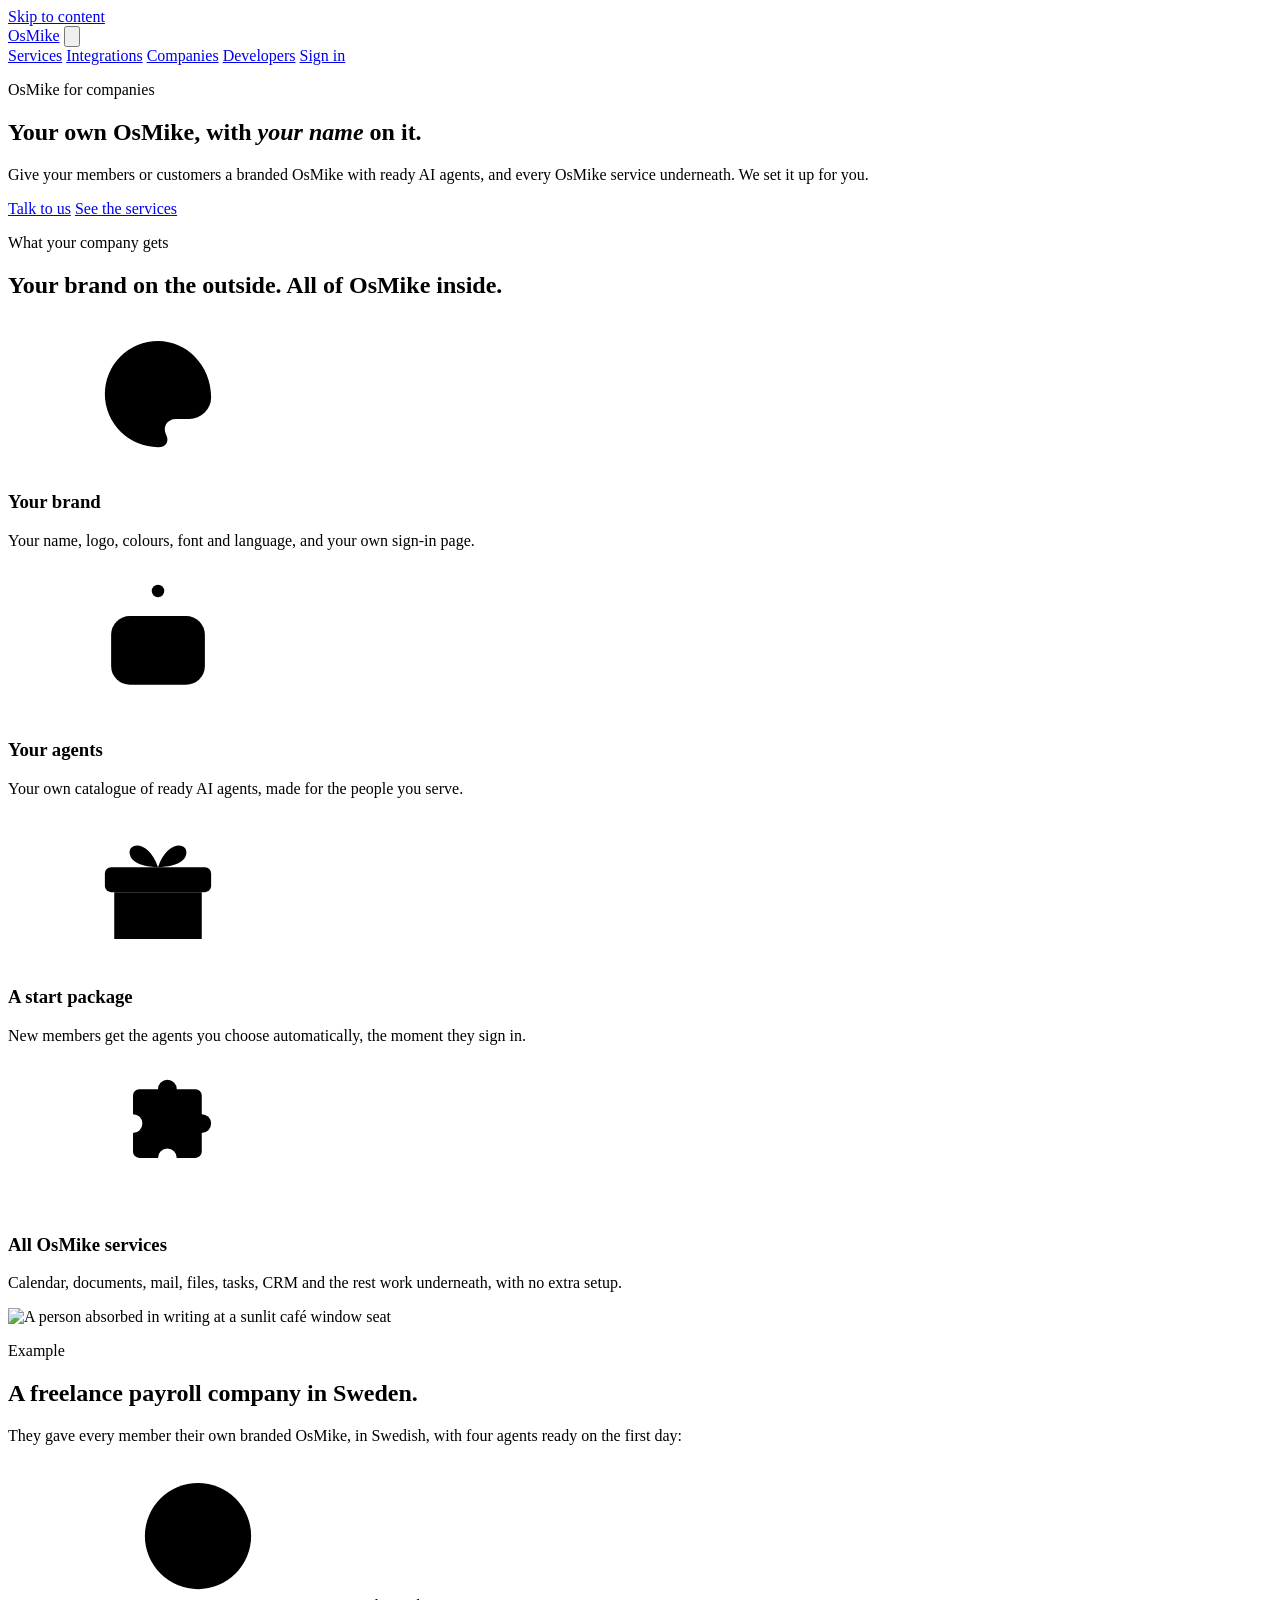
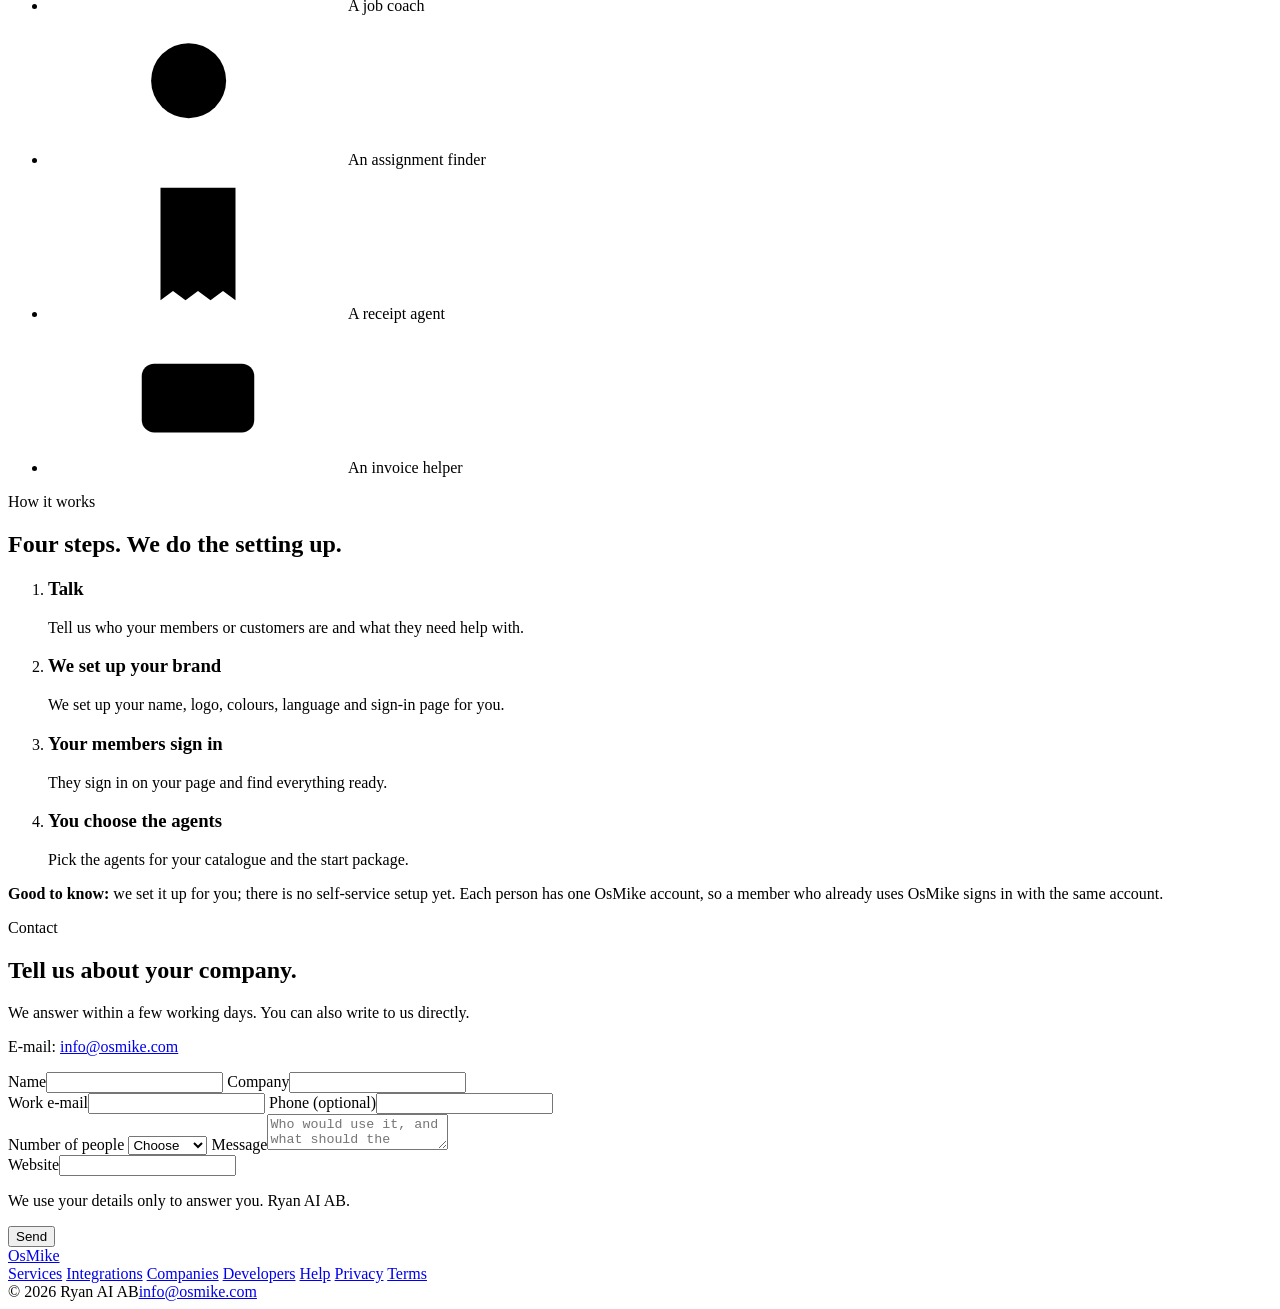
==== commit 1ed9b86a: "Privacy policy, terms and help pages on www.osmike.com (/privacy /terms /support); footer links fixe" ====
--- a/public/business.html
+++ b/public/business.html
@@ -165,8 +165,9 @@
       <a href="/integrations">Integrations</a>
       <a href="/business">Companies</a>
       <a href="/developers">Developers</a>
-      <a href="https://account.osmike.com/privacy">Privacy</a>
-      <a href="https://account.osmike.com/terms">Terms</a>
+      <a href="/support">Help</a>
+      <a href="/privacy">Privacy</a>
+      <a href="/terms">Terms</a>
     </nav>
     <div class="legal"><span>© 2026 Ryan AI AB</span><a href="mailto:info@osmike.com">info@osmike.com</a></div>
   </footer>
